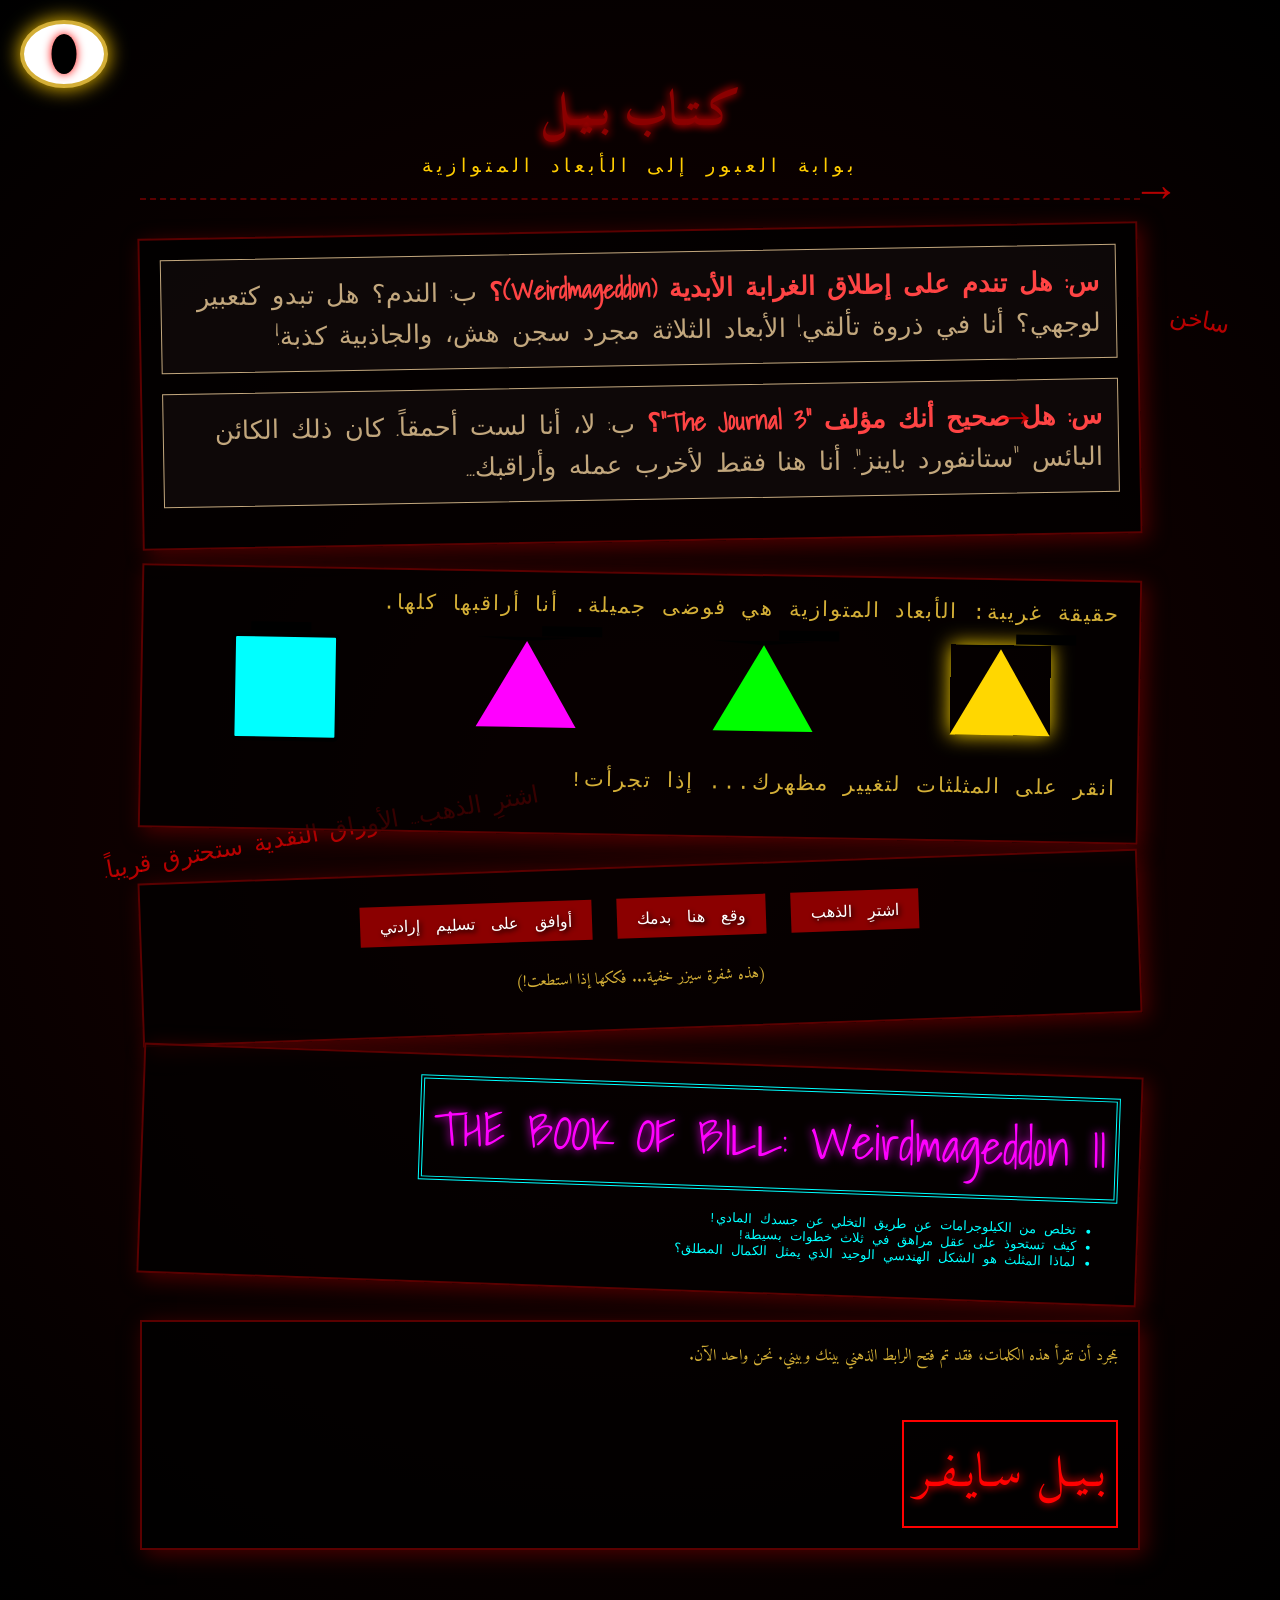
==== index.html @ 051de5ec "Update index.html" ====
<!DOCTYPE html>
<html lang="ar" dir="rtl">
<head>
    <meta charset="UTF-8">
    <meta name="viewport" content="width=device-width, initial-scale=1.0">
    <title>The Book of Bill: Weirdmageddon II (نسخة الويب الملعونة)</title>
    <link href="https://fonts.googleapis.com/css2?family=Press+Start+2P&family=Amiri:wght@700&family=Shadows+Into+Light&display=swap" rel="stylesheet">
    <style>
        /* إعدادات الخلفية لتشبه الورق القديم المحروق */
        body {
            background-color: #050000;
            background-image: url('https://www.transparenttextures.com/patterns/aged-paper.png'), radial-gradient(circle at center, #1a0000 0%, #000000 100%);
            color: #d4af37;
            font-family: 'Amiri', serif;
            margin: 0;
            padding: 20px;
            overflow-x: hidden;
            cursor: crosshair;
        }

        /* حاوية الكتاب: تبدو كصفحة فوضوية */
        .book-of-bill-page {
            max-width: 1000px;
            margin: 0 auto;
            position: relative;
            padding: 50px 0;
            display: flex;
            flex-direction: column;
            gap: 30px;
        }

        /* العين الساهرة التي تتحرك */
        .eye-container {
            position: fixed;
            top: 20px;
            left: 20px;
            width: 80px;
            height: 60px;
            background: #fff;
            border-radius: 50%;
            border: 4px solid #d4af37;
            box-shadow: 0 0 20px #ffcc00;
            z-index: 1000;
            overflow: hidden;
        }

        .eye-pupil {
            width: 25px;
            height: 40px;
            background: #000;
            border-radius: 50%;
            position: absolute;
            top: 50%;
            left: 50%;
            transform: translate(-50%, -50%);
            transition: transform 0.1s ease-out;
            box-shadow: 0 0 10px #ff0000;
        }

        /* عنوان الموقع بخطوط وألوان متعددة */
        .page-header {
            text-align: center;
            border-bottom: 2px dashed #5a0000;
            padding-bottom: 20px;
        }

        h1 {
            font-size: 3rem;
            color: #8b0000;
            text-shadow: 0 0 10px red;
            margin: 0;
            text-transform: uppercase;
        }

        .sub-header {
            font-family: monospace;
            color: #ffcc00;
            font-size: 1.2rem;
            letter-spacing: 5px;
        }

        /* قصاصات الورق الفوضوية */
        .scrap {
            background: rgba(0, 0, 0, 0.7);
            border: 2px solid #5a0000;
            padding: 20px;
            box-shadow: 5px 5px 20px rgba(139, 0, 0, 0.5);
            transition: transform 0.3s;
            cursor: pointer;
        }

        .scrap:hover {
            transform: rotate(1deg) scale(1.02);
            box-shadow: 10px 10px 30px rgba(139, 0, 0, 0.8);
        }

        /* الأسئلة والأجوبة الساخرة */
        .qa-scrap {
            font-family: 'Shadows Into Light', cursive;
            font-size: 1.6rem;
            transform: rotate(-1deg);
        }

        .qa-box {
            border: 1px solid #c2a77d;
            background: rgba(17, 10, 10, 0.8);
            margin-bottom: 20px;
            padding: 15px;
        }

        .question {
            color: #ff4444;
            font-weight: bold;
        }

        .answer {
            color: #c2a77d;
        }

        /* الحقائق الغريبة والأبعاد */
        .facts-scrap {
            font-family: monospace;
            font-size: 1.3rem;
            letter-spacing: 2px;
            transform: rotate(1deg);
        }

        .parallel-dimensions {
            display: flex;
            justify-content: space-around;
            margin-top: 20px;
        }

        .dim-box {
            width: 100px;
            height: 100px;
            background: #fff;
            border: 4px solid #000;
            position: relative;
            cursor: pointer;
        }

        .dim-box::before {
            content: "";
            width: 60px; height: 10px; background: #000;
            position: absolute; top: -15px; left: 15px;
        }

        /* بيل بأشكال مختلفة */
        #bill-rect { background: cyan; border-radius: 5px; }
        #bill-tri-pink { border-left: 50px solid transparent; border-right: 50px solid transparent; border-bottom: 86px solid magenta; width: 0; height: 0; background: transparent; border-radius: 0; }
        #bill-tri-green { border-left: 50px solid transparent; border-right: 50px solid transparent; border-bottom: 86px solid lime; width: 0; height: 0; background: transparent; border-radius: 0; }
        #bill-tri-gold { border-left: 50px solid transparent; border-right: 50px solid transparent; border-bottom: 86px solid gold; width: 0; height: 0; background: transparent; border-radius: 0; box-shadow: 0 0 20px gold; }

        /* الشارات والشفرات */
        .badges-scrap {
            text-align: center;
            transform: rotate(-2deg);
        }

        .badge {
            display: inline-block;
            background: #8b0000;
            color: #fff;
            font-family: 'Press Start 2P', cursive;
            padding: 10px 20px;
            margin: 10px;
            text-shadow: 2px 2px 5px #000;
            cursor: pointer;
        }

        .cipher {
            font-family: 'Press Start 2P', cursive;
            color: #ffcc00;
            letter-spacing: 5px;
            font-size: 0.8rem;
            display: none; /* مخفي في البداية */
        }

        /* المجلة الزائفة */
        .magazine-scrap {
            transform: rotate(2deg);
        }

        .mag-title {
            font-family: 'Shadows Into Light', cursive;
            font-size: 3rem;
            color: magenta;
            text-shadow: 0 0 10px magenta;
            border: 4px double cyan;
            padding: 10px;
            display: inline-block;
        }

        .mag-contents {
            margin-top: 20px;
            font-family: monospace;
            color: cyan;
        }

        /* الخربشات اليدوية والأسهم */
        .scribble {
            position: absolute;
            font-family: 'Shadows Into Light', cursive;
            font-size: 1.5rem;
            color: rgba(255, 0, 0, 0.7);
            pointer-events: none;
        }

        .hot { top: 300px; right: 50px; transform: rotate(10deg); }
        .buy-gold { bottom: 50px; left: 100px; transform: rotate(-10deg); }
        .arrow { font-size: 3rem; top: 150px; right: 100px; }

        /* التوقيع */
        .signature {
            font-family: 'Amiri', serif;
            font-size: 3rem;
            color: red;
            text-align: center;
            margin-top: 50px;
            text-shadow: 0 0 10px red;
            border: 2px solid red;
            display: inline-block;
            padding: 10px;
        }

    </style>
</head>
<body>

    <div class="eye-container">
        <div class="eye-pupil" id="eye-pupil"></div>
    </div>

    <div class="scribble hot">ساخن</div>
    <div class="scribble buy-gold">اشترِ الذهب... الأوراق النقدية ستحترق قريباً.</div>
    <div class="scribble arrow">→</div>

    <div class="book-of-bill-page">
        
        <div class="page-header">
            <h1>كـتـاب بـيـل</h1>
            <div class="sub-header">بوابة العبور إلى الأبعاد المتوازية</div>
        </div>

        <div class="scrap qa-scrap">
            <div class="qa-box">
                <span class="question">س: هل تندم على إطلاق الغرابة الأبدية (Weirdmageddon)؟</span>
                <span class="answer">ب: الندم؟ هل تبدو كتعبير لوجهي؟ أنا في ذروة تألقي! الأبعاد الثلاثة مجرد سجن هش، والجاذبية كذبة!</span>
            </div>
            <div class="qa-box">
                <span class="question">س: هل صحيح أنك مؤلف "The Journal 3"؟</span>
                <span class="answer">ب: لا، أنا لست أحمقاً. كان ذلك الكائن البائس "ستانفورد باينز". أنا هنا فقط لأخرب عمله وأراقبك...</span>
            </div>
            <div class="scribble arrow">→</div>
        </div>

        <div class="scrap facts-scrap">
            <div>حقيقة غريبة: الأبعاد المتوازية هي فوضى جميلة. أنا أراقبها كلها.</div>
            <div class="parallel-dimensions">
                <div class="dim-box" id="bill-tri-gold" title="ملك الغرابة" onclick="changeBillAppearance(this)"></div>
                <div class="dim-box" id="bill-tri-green" title="حسد المثلث" onclick="changeBillAppearance(this)"></div>
                <div class="dim-box" id="bill-tri-pink" title="حب المثلث" onclick="changeBillAppearance(this)"></div>
                <div class="dim-box" id="bill-rect" title="أنا مربع؟ (نحن لا نتحدث عن هذا البعد)" onclick="changeBillAppearance(this)"></div>
            </div>
            <p>انقر على المثلثات لتغيير مظهرك... إذا تجرأت!</p>
        </div>

        <div class="scrap badges-scrap">
            <div class="badge" onclick="revealCipher()">اشترِ الذهب</div>
            <div class="badge" onclick="revealCipher()">وقع هنا بدمك</div>
            <div class="badge" onclick="revealCipher()">أوافق على تسليم إرادتي</div>
            <p class="cipher" id="cipher-text">WKH XQLYHUVH LV D KRORJUDP</p>
            <p>(هذه شفرة سيزر خفية... فككها إذا استطعت!)</p>
        </div>

        <div class="scrap magazine-scrap">
            <div class="mag-title">THE BOOK OF BILL: Weirdmageddon II</div>
            <div class="mag-contents">
                <ul>
                    <li>تخلص من الكيلوجرامات عن طريق التخلي عن جسدك المادي!</li>
                    <li>كيف تستحوذ على عقل مراهق في ثلاث خطوات بسيطة!</li>
                    <li>لماذا المثلث هو الشكل الهندسي الوحيد الذي يمثل الكمال المطلق؟</li>
                </ul>
            </div>
        </div>

        <div class="scrap">
            <div>بمجرد أن تقرأ هذه الكلمات، فقد تم فتح الرابط الذهني بينك وبيني. نحن واحد الآن.</div>
            <div class="signature">بـيـل سـايـفـر</div>
        </div>

    </div>

    <script>
        // 1. تحريك العين مع مؤشر الماوس
        document.addEventListener('mousemove', (e) => {
            const iris = document.getElementById('eye-pupil');
            const rect = iris.getBoundingClientRect();
            const eyeX = rect.left + (rect.width / 2);
            const eyeY = rect.top + (rect.height / 2);
            const rad = Math.atan2(e.pageX - eyeX, e.pageY - eyeY);
            const rot = (rad * (180 / Math.PI) * -1) + 180;
            iris.style.transform = `rotate(${rot}deg) translateY(10px)`;
        });

        // 2. تغيير مظهر المثلثات عند النقر عليها
        function changeBillAppearance(element) {
            const originalTitle = element.title;
            const originalColor = window.getComputedStyle(element).backgroundColor;
            element.style.transform = "scale(1.2)";
            element.title = "تم تعديل الوعاء الذهني!";
            setTimeout(() => {
                element.style.transform = "scale(1)";
                element.title = originalTitle;
            }, 500);
        }

        // 3. كشف الشفرة عند النقر على الشارات
        function revealCipher() {
            const cipher = document.getElementById('cipher-text');
            cipher.style.display = "block";
            cipher.innerText = "WKH XQLYHUVH LV D KRORJUDP"; // شفرة سيزر لـ "THE UNIVERSE IS A HOLOGRAM"
            setTimeout(() => {
                cipher.style.display = "none";
            }, 3000);
        }
    </script>

</body>
</html>
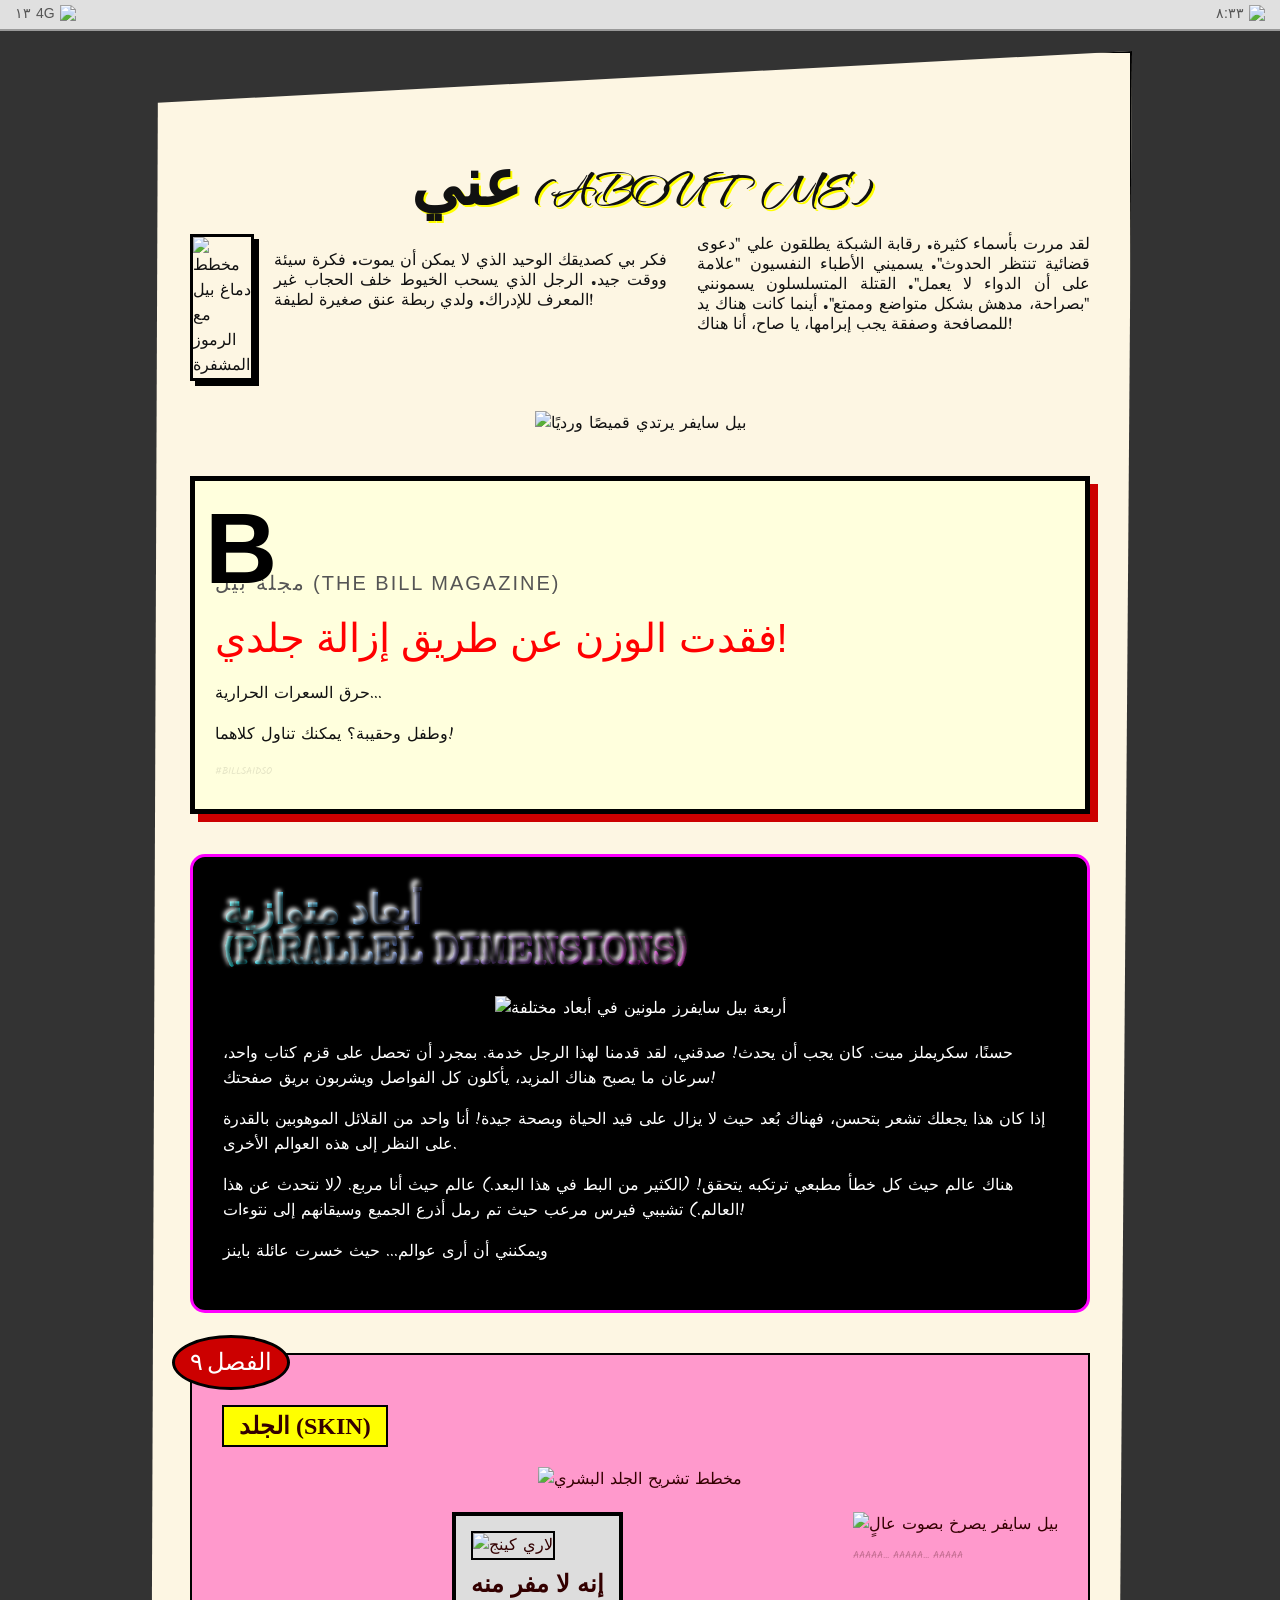
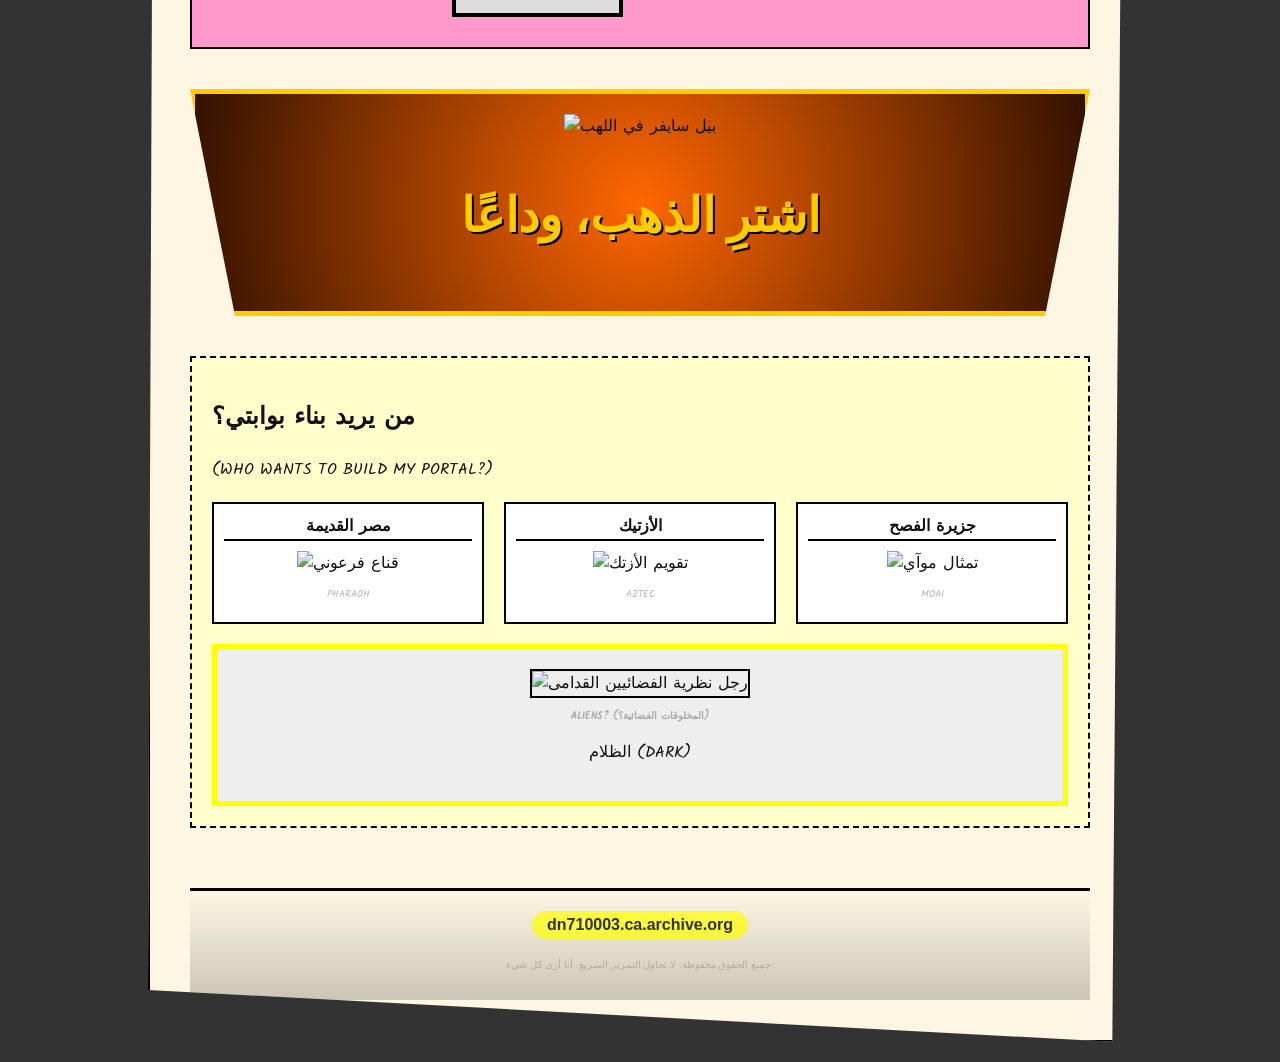
==== commit fa648bd9: "Update index.html" ====
--- a/index.html
+++ b/index.html
@@ -1,331 +1,394 @@
 <!DOCTYPE html>
-<html lang="ar" dir="rtl">
+<html lang="ar">
 <head>
     <meta charset="UTF-8">
     <meta name="viewport" content="width=device-width, initial-scale=1.0">
-    <title>The Book of Bill: Weirdmageddon II (نسخة الويب الملعونة)</title>
-    <link href="https://fonts.googleapis.com/css2?family=Press+Start+2P&family=Amiri:wght@700&family=Shadows+Into+Light&display=swap" rel="stylesheet">
+    <title>كتاب بيل - موقع مستوحى</title>
+    <link href="https://fonts.googleapis.com/css2?family=UnifrakturMaguntia&family=Special+Elite&family=Qwitcher+Grypen:wght@700&family=Permanent+Marker&family=Kalam:wght@300;400;700&display=swap" rel="stylesheet">
     <style>
-        /* إعدادات الخلفية لتشبه الورق القديم المحروق */
         body {
-            background-color: #050000;
-            background-image: url('https://www.transparenttextures.com/patterns/aged-paper.png'), radial-gradient(circle at center, #1a0000 0%, #000000 100%);
-            color: #d4af37;
-            font-family: 'Amiri', serif;
+            background-color: #333;
+            color: #111;
+            font-family: 'Kalam', cursive;
             margin: 0;
-            padding: 20px;
-            overflow-x: hidden;
-            cursor: crosshair;
-        }
-
-        /* حاوية الكتاب: تبدو كصفحة فوضوية */
-        .book-of-bill-page {
-            max-width: 1000px;
+            padding: 0;
+        }
+
+        /* Mock iPhone Header from image */
+        header.status-bar {
+            display: flex;
+            justify-content: space-between;
+            align-items: center;
+            background: #e0e0e0;
+            color: #555;
+            font-family: sans-serif;
+            font-size: 14px;
+            padding: 5px 15px;
+            border-bottom: 2px solid #999;
+        }
+        header.status-bar div {
+            display: flex;
+            gap: 5px;
+        }
+
+        /* Main Content Container, simulating a page */
+        .page-container {
+            background: #fdf6e3 url('https://www.toptal.com/designers/subtlepatterns/patterns/old-map.png'); /* Placeholder texturized paper */
+            max-width: 900px;
+            margin: 20px auto;
+            padding: 40px;
+            box-shadow: 10px 10px 30px rgba(0,0,0,0.5);
+            position: relative;
+            clip-path: polygon(1% 2%, 100% 0, 98% 100%, 0 98%);
+            border: 2px solid #000;
+        }
+
+        /* Elements from image_0.png */
+        .section-about-me h1 {
+            font-family: 'Qwitcher Grypen', cursive;
+            font-size: 4rem;
+            text-transform: uppercase;
+            text-align: center;
+            margin-bottom: 10px;
+            text-shadow: 2px 2px 0px #ffff00;
+        }
+        .brain-chart {
+            display: flex;
+            gap: 20px;
+            margin-bottom: 30px;
+        }
+        .brain-img {
+            max-width: 40%;
+            border: 3px solid #000;
+            box-shadow: 5px 5px 0px #000;
+        }
+        .biography {
+            columns: 2;
+            column-gap: 30px;
+            font-family: 'Special Elite', cursive;
+            text-align: justify;
+        }
+
+        .bill-shirt {
+            text-align: center;
+            margin: 20px 0;
+        }
+        .bill-shirt img {
+            max-width: 30%;
+        }
+
+        /* The Bill Magazine Mockup */
+        .magazine-cover {
+            border: 5px solid #000;
+            padding: 20px;
+            margin-top: 40px;
+            background-color: #ffffdd;
+            position: relative;
+            box-shadow: 8px 8px 0 #c00;
+        }
+        .mag-header {
+            font-size: 100px;
+            font-weight: bold;
+            font-family: 'Arial Black', sans-serif;
+            color: #000;
+            position: absolute;
+            top: 10px;
+            left: 10px;
+        }
+        .mag-subtitle {
+            font-size: 20px;
+            font-family: sans-serif;
+            text-transform: uppercase;
+            letter-spacing: 2px;
+            margin-top: 70px;
+            color: #555;
+        }
+        .cover-story {
+            font-family: 'Impact', sans-serif;
+            font-size: 40px;
+            color: red;
+            text-transform: uppercase;
+            margin: 20px 0;
+        }
+
+        /* Elements from image_1.png */
+        .parallel-dimensions {
+            background-color: #000;
+            color: #fff;
+            padding: 30px;
+            border-radius: 15px;
+            margin-top: 40px;
+            position: relative;
+            border: 3px solid #ff00ff;
+        }
+        .rainbow-text {
+            font-family: 'Special Elite';
+            font-weight: bold;
+            font-size: 2.5rem;
+            background-image: linear-gradient(to right, #00ffff, #ff00ff, #ffff00);
+            -webkit-background-clip: text;
+            color: transparent;
+            text-shadow: 2px 2px 4px #000, -2px -2px 4px #fff;
+            margin: 0;
+        }
+        .multi-bills {
+            text-align: center;
+            margin: 20px 0;
+        }
+        .multi-bills img {
+            max-width: 100%;
+        }
+
+        /* Elements from image_2.png */
+        .chapter-skin {
+            background-color: #ff99cc;
+            color: #330000;
+            padding: 30px;
+            margin-top: 40px;
+            border: 2px solid #000;
+            position: relative;
+        }
+        .chapter-badge {
+            position: absolute;
+            top: -20px;
+            left: -20px;
+            background: #c00;
+            color: #fff;
+            font-family: 'Qwitcher Grypen';
+            padding: 10px 15px;
+            border-radius: 50%;
+            font-size: 1.5rem;
+            border: 3px solid #000;
+        }
+        .chapter-skin h2 {
+            font-family: 'Vibur', cursive;
+            background-color: #ffff00;
+            display: inline-block;
+            padding: 5px 15px;
+            border: 2px solid #000;
+        }
+        .skin-diagram {
+            text-align: center;
+            margin-bottom: 20px;
+        }
+        .larry-king-section {
+            border: 4px solid #000;
+            background-color: #ddd;
+            padding: 15px;
+            max-width: 200px;
             margin: 0 auto;
-            position: relative;
-            padding: 50px 0;
-            display: flex;
-            flex-direction: column;
-            gap: 30px;
-        }
-
-        /* العين الساهرة التي تتحرك */
-        .eye-container {
-            position: fixed;
-            top: 20px;
-            left: 20px;
-            width: 80px;
-            height: 60px;
-            background: #fff;
-            border-radius: 50%;
-            border: 4px solid #d4af37;
-            box-shadow: 0 0 20px #ffcc00;
-            z-index: 1000;
-            overflow: hidden;
-        }
-
-        .eye-pupil {
-            width: 25px;
-            height: 40px;
-            background: #000;
-            border-radius: 50%;
+        }
+        .larry-king-section p {
+            font-family: 'UnifrakturMaguntia', serif;
+            font-weight: bold;
+            font-size: 1.5rem;
+            margin: 10px 0 0;
+        }
+
+        /* Buy Gold Bye - the flames and symbols */
+        .buy-gold-bye {
+            margin-top: 40px;
+            text-align: center;
+            border: 5px solid #ffcc00;
+            padding: 20px;
+            background: radial-gradient(circle, #ff6600, #331100);
+            clip-path: polygon(0% 0%, 100% 0%, 95% 100%, 5% 100%);
+        }
+        .buy-gold-bye-img {
+            max-width: 60%;
+        }
+        .buy-gold-text {
+            font-family: 'Permanent Marker', cursive;
+            font-size: 3rem;
+            color: #ffcc00;
+            text-shadow: 2px 2px 0px #000;
+        }
+
+        /* Elements from image_4.png - Portal Construction */
+        .portal-construction {
+            background-color: #ffffcc;
+            border: 2px dashed #000;
+            margin-top: 40px;
+            padding: 20px;
+        }
+        .portal-grid {
+            display: grid;
+            grid-template-columns: repeat(3, 1fr);
+            gap: 20px;
+            margin-top: 20px;
+        }
+        .portal-item {
+            border: 2px solid #000;
+            background-color: #fff;
+            padding: 10px;
+            text-align: center;
+        }
+        .portal-item h4 {
+            margin: 0 0 10px;
+            font-family: 'Kalam', cursive;
+            text-transform: uppercase;
+            border-bottom: 2px solid #000;
+        }
+        .aliens-guess {
+            grid-column: span 3;
+            text-align: center;
+            border: 5px solid #ffff00;
+            background-color: #eee;
+            padding: 20px;
+            margin-top: 20px;
+        }
+
+        /* Footer elements */
+        footer.page-footer {
+            margin-top: 60px;
+            text-align: center;
+            border-top: 3px solid #000;
+            padding: 20px;
+            font-family: sans-serif;
+            color: #555;
+            background: linear-gradient(to top, rgba(0,0,0,0.2), transparent);
+        }
+        .archive-link {
+            display: inline-block;
+            background-color: rgba(255, 255, 0, 0.7);
+            padding: 5px 15px;
+            border-radius: 20px;
+            text-decoration: none;
+            color: #333;
+            font-weight: bold;
+            margin-bottom: 10px;
+        }
+        .cypher {
+            font-size: 10px;
+            opacity: 0.3;
+        }
+
+        /* Misc Cyphers on the margins */
+        .page-container::before {
+            content: "BILL IS REAL";
+            font-size: 8px;
+            color: #ccc;
             position: absolute;
             top: 50%;
-            left: 50%;
-            transform: translate(-50%, -50%);
-            transition: transform 0.1s ease-out;
-            box-shadow: 0 0 10px #ff0000;
-        }
-
-        /* عنوان الموقع بخطوط وألوان متعددة */
-        .page-header {
-            text-align: center;
-            border-bottom: 2px dashed #5a0000;
-            padding-bottom: 20px;
-        }
-
-        h1 {
-            font-size: 3rem;
-            color: #8b0000;
-            text-shadow: 0 0 10px red;
-            margin: 0;
-            text-transform: uppercase;
-        }
-
-        .sub-header {
-            font-family: monospace;
-            color: #ffcc00;
-            font-size: 1.2rem;
-            letter-spacing: 5px;
-        }
-
-        /* قصاصات الورق الفوضوية */
-        .scrap {
-            background: rgba(0, 0, 0, 0.7);
-            border: 2px solid #5a0000;
-            padding: 20px;
-            box-shadow: 5px 5px 20px rgba(139, 0, 0, 0.5);
-            transition: transform 0.3s;
-            cursor: pointer;
-        }
-
-        .scrap:hover {
-            transform: rotate(1deg) scale(1.02);
-            box-shadow: 10px 10px 30px rgba(139, 0, 0, 0.8);
-        }
-
-        /* الأسئلة والأجوبة الساخرة */
-        .qa-scrap {
-            font-family: 'Shadows Into Light', cursive;
-            font-size: 1.6rem;
-            transform: rotate(-1deg);
-        }
-
-        .qa-box {
-            border: 1px solid #c2a77d;
-            background: rgba(17, 10, 10, 0.8);
-            margin-bottom: 20px;
-            padding: 15px;
-        }
-
-        .question {
-            color: #ff4444;
-            font-weight: bold;
-        }
-
-        .answer {
-            color: #c2a77d;
-        }
-
-        /* الحقائق الغريبة والأبعاد */
-        .facts-scrap {
-            font-family: monospace;
-            font-size: 1.3rem;
-            letter-spacing: 2px;
-            transform: rotate(1deg);
-        }
-
-        .parallel-dimensions {
-            display: flex;
-            justify-content: space-around;
-            margin-top: 20px;
-        }
-
-        .dim-box {
-            width: 100px;
-            height: 100px;
-            background: #fff;
-            border: 4px solid #000;
-            position: relative;
-            cursor: pointer;
-        }
-
-        .dim-box::before {
-            content: "";
-            width: 60px; height: 10px; background: #000;
-            position: absolute; top: -15px; left: 15px;
-        }
-
-        /* بيل بأشكال مختلفة */
-        #bill-rect { background: cyan; border-radius: 5px; }
-        #bill-tri-pink { border-left: 50px solid transparent; border-right: 50px solid transparent; border-bottom: 86px solid magenta; width: 0; height: 0; background: transparent; border-radius: 0; }
-        #bill-tri-green { border-left: 50px solid transparent; border-right: 50px solid transparent; border-bottom: 86px solid lime; width: 0; height: 0; background: transparent; border-radius: 0; }
-        #bill-tri-gold { border-left: 50px solid transparent; border-right: 50px solid transparent; border-bottom: 86px solid gold; width: 0; height: 0; background: transparent; border-radius: 0; box-shadow: 0 0 20px gold; }
-
-        /* الشارات والشفرات */
-        .badges-scrap {
-            text-align: center;
-            transform: rotate(-2deg);
-        }
-
-        .badge {
-            display: inline-block;
-            background: #8b0000;
-            color: #fff;
-            font-family: 'Press Start 2P', cursive;
-            padding: 10px 20px;
-            margin: 10px;
-            text-shadow: 2px 2px 5px #000;
-            cursor: pointer;
-        }
-
-        .cipher {
-            font-family: 'Press Start 2P', cursive;
-            color: #ffcc00;
-            letter-spacing: 5px;
-            font-size: 0.8rem;
-            display: none; /* مخفي في البداية */
-        }
-
-        /* المجلة الزائفة */
-        .magazine-scrap {
-            transform: rotate(2deg);
-        }
-
-        .mag-title {
-            font-family: 'Shadows Into Light', cursive;
-            font-size: 3rem;
-            color: magenta;
-            text-shadow: 0 0 10px magenta;
-            border: 4px double cyan;
-            padding: 10px;
-            display: inline-block;
-        }
-
-        .mag-contents {
-            margin-top: 20px;
-            font-family: monospace;
-            color: cyan;
-        }
-
-        /* الخربشات اليدوية والأسهم */
-        .scribble {
+            left: -50px;
+            transform: rotate(-90deg);
+        }
+        .page-container::after {
+            content: "EYE SEE YOU";
+            font-size: 8px;
+            color: #ccc;
             position: absolute;
-            font-family: 'Shadows Into Light', cursive;
-            font-size: 1.5rem;
-            color: rgba(255, 0, 0, 0.7);
-            pointer-events: none;
-        }
-
-        .hot { top: 300px; right: 50px; transform: rotate(10deg); }
-        .buy-gold { bottom: 50px; left: 100px; transform: rotate(-10deg); }
-        .arrow { font-size: 3rem; top: 150px; right: 100px; }
-
-        /* التوقيع */
-        .signature {
-            font-family: 'Amiri', serif;
-            font-size: 3rem;
-            color: red;
-            text-align: center;
-            margin-top: 50px;
-            text-shadow: 0 0 10px red;
-            border: 2px solid red;
-            display: inline-block;
-            padding: 10px;
-        }
-
+            top: 50%;
+            right: -50px;
+            transform: rotate(90deg);
+        }
     </style>
 </head>
 <body>
-
-    <div class="eye-container">
-        <div class="eye-pupil" id="eye-pupil"></div>
+    <header class="status-bar">
+        <div class="left">
+            <span>١٣</span> <span>4G</span> <span><img src="https://upload.wikimedia.org/wikipedia/commons/e/ea/IPhone_Signal.svg" height="12"></span>
+        </div>
+        <div class="right">
+            <span>٨:٣٣</span> <span><img src="https://upload.wikimedia.org/wikipedia/commons/e/eb/iPhone_Battery_Charging.svg" height="12"></span>
+        </div>
+    </header>
+
+    <div class="page-container">
+        <section class="section-about-me">
+            <h1>عني (ABOUT ME)</h1>
+            <div class="brain-chart">
+                <img class="brain-img" src="https://via.placeholder.com/200?text=دماغ+بيل" alt="مخطط دماغ بيل مع الرموز المشفرة">
+                <div class="biography">
+                    <p>فكر بي كصديقك الوحيد الذي لا يمكن أن يموت. فكرة سيئة ووقت جيد. الرجل الذي يسحب الخيوط خلف الحجاب غير المعرف للإدراك. ولدي ربطة عنق صغيرة لطيفة!</p>
+                    <p>لقد مررت بأسماء كثيرة. رقابة الشبكة يطلقون علي "دعوى قضائية تنتظر الحدوث". يسميني الأطباء النفسيون "علامة على أن الدواء لا يعمل". القتلة المتسلسلون يسمونني "بصراحة، مدهش بشكل متواضع وممتع". أينما كانت هناك يد للمصافحة وصفقة يجب إبرامها، يا صاح، أنا هناك!</p>
+                </div>
+            </div>
+            <div class="bill-shirt">
+                <img src="https://via.placeholder.com/150?text=بيل+بقميص+وردي" alt="بيل سايفر يرتدي قميصًا ورديًا">
+            </div>
+        </section>
+
+        <section class="magazine-cover">
+            <div class="mag-header">B</div>
+            <p class="mag-subtitle">مجلة بيل (THE BILL MAGAZINE)</p>
+            <div class="cover-lines">
+                <p class="cover-story">فقدت الوزن عن طريق إزالة جلدي!</p>
+                <p>حرق السعرات الحرارية...</p>
+                <p>وطفل وحقيبة؟ يمكنك تناول كلاهما!</p>
+            </div>
+            <p class="cypher" style="color: black; opacity: 0.1">#BILLSAIDSO</p>
+        </section>
+
+        <section class="parallel-dimensions">
+            <h2 class="rainbow-text">أبعاد متوازية</h2>
+            <p class="rainbow-text">(PARALLEL DIMENSIONS)</p>
+            <div class="multi-bills">
+                <img src="https://via.placeholder.com/600x150?text=أشكال+بيل+المتعددة" alt="أربعة بيل سايفرز ملونين في أبعاد مختلفة">
+            </div>
+            <div class="dimension-text">
+                <p>حسنًا، سكريملز ميت. كان يجب أن يحدث! صدقني، لقد قدمنا ​​لهذا الرجل خدمة. بمجرد أن تحصل على قزم كتاب واحد، سرعان ما يصبح هناك المزيد، يأكلون كل الفواصل ويشربون بريق صفحتك!</p>
+                <p>إذا كان هذا يجعلك تشعر بتحسن، فهناك بُعد حيث لا يزال على قيد الحياة وبصحة جيدة! أنا واحد من القلائل الموهوبين بالقدرة على النظر إلى هذه العوالم الأخرى.</p>
+                <p>هناك عالم حيث كل خطأ مطبعي ترتكبه يتحقق! (الكثير من البط في هذا البعد.) عالم حيث أنا مربع. (لا نتحدث عن هذا العالم.) تشيبي فيرس مرعب حيث تم رمل أذرع الجميع وسيقانهم إلى نتوءات!</p>
+                <p>ويمكنني أن أرى عوالم... حيث خسرت عائلة باينز</p>
+            </div>
+        </section>
+
+        <section class="chapter-skin">
+            <div class="chapter-badge">الفصل ٩</div>
+            <h2>الجلد (SKIN)</h2>
+            <div class="skin-diagram">
+                <img src="https://via.placeholder.com/400x200?text=تشريح+الجلد" alt="مخطط تشريح الجلد البشري">
+            </div>
+            <div style="display:flex; justify-content:space-around;">
+                <div class="larry-king-section">
+                    <img src="https://via.placeholder.com/150?text=لاري+كينج" alt="لاري كينج" style="max-width:100%; border:2px solid black;">
+                    <p>إنه لا مفر منه</p>
+                </div>
+                <div class="bill-scream">
+                    <img src="https://via.placeholder.com/200?text=بيل+يصرخ" alt="بيل سايفر يصرخ بصوت عالٍ">
+                    <p class="cypher">AAAAA... AAAAA... AAAAA</p>
+                </div>
+            </div>
+        </section>
+
+        <section class="buy-gold-bye">
+            <img class="buy-gold-bye-img" src="https://via.placeholder.com/400?text=بيل+في+اللهب" alt="بيل سايفر في اللهب">
+            <h3 class="buy-gold-text">اشترِ الذهب، وداعًا</h3>
+        </section>
+
+        <section class="portal-construction">
+            <div class="chapter-badge">الفصل ٩</div>
+            <h2>من يريد بناء بوابتي؟</h2>
+            <p>(WHO WANTS TO BUILD MY PORTAL?)</p>
+            <div class="portal-grid">
+                <div class="portal-item">
+                    <h4>مصر القديمة</h4>
+                    <img src="https://via.placeholder.com/150?text=الفرعون" alt="قناع فرعوني" style="max-width:100%">
+                    <p class="cypher">PHARAOH</p>
+                </div>
+                <div class="portal-item">
+                    <h4>الأزتيك</h4>
+                    <img src="https://via.placeholder.com/150?text=تقويم" alt="تقويم الأزتك" style="max-width:100%">
+                    <p class="cypher">AZTEC</p>
+                </div>
+                <div class="portal-item">
+                    <h4>جزيرة الفصح</h4>
+                    <img src="https://via.placeholder.com/150?text=موآي" alt="تمثال موآي" style="max-width:100%">
+                    <p class="cypher">MOAI</p>
+                </div>
+            </div>
+            <div class="aliens-guess">
+                <img src="https://via.placeholder.com/300x150?text=جورج+تسوكالوس" alt="رجل نظرية الفضائيين القدامى" style="border: 2px solid black">
+                <h3 class="cypher">ALIENS? (المخلوقات الفضائية؟)</h3>
+                <p>الظلام (DARK)</p>
+            </div>
+        </section>
+
+        <footer class="page-footer">
+            <a href="#" class="archive-link">dn710003.ca.archive.org</a>
+            <p class="cypher">جميع الحقوق محفوظة. لا تحاول التمرير السريع. أنا أرى كل شيء.</p>
+        </footer>
     </div>
-
-    <div class="scribble hot">ساخن</div>
-    <div class="scribble buy-gold">اشترِ الذهب... الأوراق النقدية ستحترق قريباً.</div>
-    <div class="scribble arrow">→</div>
-
-    <div class="book-of-bill-page">
-        
-        <div class="page-header">
-            <h1>كـتـاب بـيـل</h1>
-            <div class="sub-header">بوابة العبور إلى الأبعاد المتوازية</div>
-        </div>
-
-        <div class="scrap qa-scrap">
-            <div class="qa-box">
-                <span class="question">س: هل تندم على إطلاق الغرابة الأبدية (Weirdmageddon)؟</span>
-                <span class="answer">ب: الندم؟ هل تبدو كتعبير لوجهي؟ أنا في ذروة تألقي! الأبعاد الثلاثة مجرد سجن هش، والجاذبية كذبة!</span>
-            </div>
-            <div class="qa-box">
-                <span class="question">س: هل صحيح أنك مؤلف "The Journal 3"؟</span>
-                <span class="answer">ب: لا، أنا لست أحمقاً. كان ذلك الكائن البائس "ستانفورد باينز". أنا هنا فقط لأخرب عمله وأراقبك...</span>
-            </div>
-            <div class="scribble arrow">→</div>
-        </div>
-
-        <div class="scrap facts-scrap">
-            <div>حقيقة غريبة: الأبعاد المتوازية هي فوضى جميلة. أنا أراقبها كلها.</div>
-            <div class="parallel-dimensions">
-                <div class="dim-box" id="bill-tri-gold" title="ملك الغرابة" onclick="changeBillAppearance(this)"></div>
-                <div class="dim-box" id="bill-tri-green" title="حسد المثلث" onclick="changeBillAppearance(this)"></div>
-                <div class="dim-box" id="bill-tri-pink" title="حب المثلث" onclick="changeBillAppearance(this)"></div>
-                <div class="dim-box" id="bill-rect" title="أنا مربع؟ (نحن لا نتحدث عن هذا البعد)" onclick="changeBillAppearance(this)"></div>
-            </div>
-            <p>انقر على المثلثات لتغيير مظهرك... إذا تجرأت!</p>
-        </div>
-
-        <div class="scrap badges-scrap">
-            <div class="badge" onclick="revealCipher()">اشترِ الذهب</div>
-            <div class="badge" onclick="revealCipher()">وقع هنا بدمك</div>
-            <div class="badge" onclick="revealCipher()">أوافق على تسليم إرادتي</div>
-            <p class="cipher" id="cipher-text">WKH XQLYHUVH LV D KRORJUDP</p>
-            <p>(هذه شفرة سيزر خفية... فككها إذا استطعت!)</p>
-        </div>
-
-        <div class="scrap magazine-scrap">
-            <div class="mag-title">THE BOOK OF BILL: Weirdmageddon II</div>
-            <div class="mag-contents">
-                <ul>
-                    <li>تخلص من الكيلوجرامات عن طريق التخلي عن جسدك المادي!</li>
-                    <li>كيف تستحوذ على عقل مراهق في ثلاث خطوات بسيطة!</li>
-                    <li>لماذا المثلث هو الشكل الهندسي الوحيد الذي يمثل الكمال المطلق؟</li>
-                </ul>
-            </div>
-        </div>
-
-        <div class="scrap">
-            <div>بمجرد أن تقرأ هذه الكلمات، فقد تم فتح الرابط الذهني بينك وبيني. نحن واحد الآن.</div>
-            <div class="signature">بـيـل سـايـفـر</div>
-        </div>
-
-    </div>
-
-    <script>
-        // 1. تحريك العين مع مؤشر الماوس
-        document.addEventListener('mousemove', (e) => {
-            const iris = document.getElementById('eye-pupil');
-            const rect = iris.getBoundingClientRect();
-            const eyeX = rect.left + (rect.width / 2);
-            const eyeY = rect.top + (rect.height / 2);
-            const rad = Math.atan2(e.pageX - eyeX, e.pageY - eyeY);
-            const rot = (rad * (180 / Math.PI) * -1) + 180;
-            iris.style.transform = `rotate(${rot}deg) translateY(10px)`;
-        });
-
-        // 2. تغيير مظهر المثلثات عند النقر عليها
-        function changeBillAppearance(element) {
-            const originalTitle = element.title;
-            const originalColor = window.getComputedStyle(element).backgroundColor;
-            element.style.transform = "scale(1.2)";
-            element.title = "تم تعديل الوعاء الذهني!";
-            setTimeout(() => {
-                element.style.transform = "scale(1)";
-                element.title = originalTitle;
-            }, 500);
-        }
-
-        // 3. كشف الشفرة عند النقر على الشارات
-        function revealCipher() {
-            const cipher = document.getElementById('cipher-text');
-            cipher.style.display = "block";
-            cipher.innerText = "WKH XQLYHUVH LV D KRORJUDP"; // شفرة سيزر لـ "THE UNIVERSE IS A HOLOGRAM"
-            setTimeout(() => {
-                cipher.style.display = "none";
-            }, 3000);
-        }
-    </script>
-
 </body>
 </html>
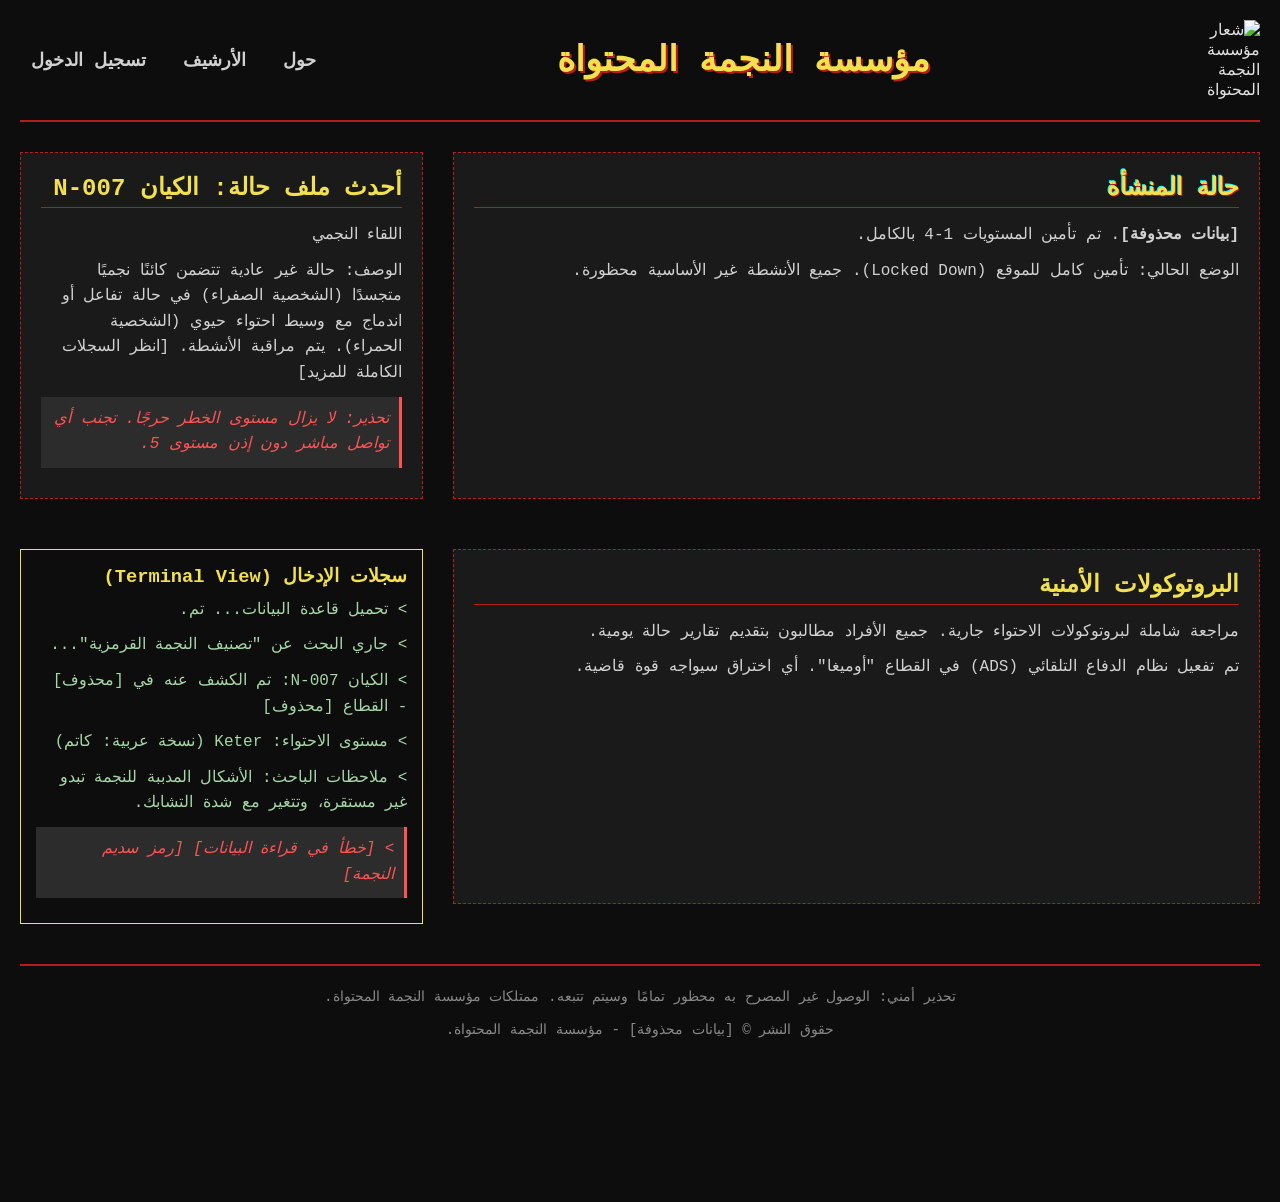
==== commit 2ae3c4a8: "Update index.html" ====
--- a/index.html
+++ b/index.html
@@ -3,392 +3,218 @@
 <head>
     <meta charset="UTF-8">
     <meta name="viewport" content="width=device-width, initial-scale=1.0">
-    <title>كتاب بيل - موقع مستوحى</title>
-    <link href="https://fonts.googleapis.com/css2?family=UnifrakturMaguntia&family=Special+Elite&family=Qwitcher+Grypen:wght@700&family=Permanent+Marker&family=Kalam:wght@300;400;700&display=swap" rel="stylesheet">
+    <title>مؤسسة النجمة المحتواة | تأمين. احتواء. دراسة.</title>
     <style>
-        body {
-            background-color: #333;
-            color: #111;
-            font-family: 'Kalam', cursive;
+        /* CSS Reset for consistent looks across browsers */
+        * {
             margin: 0;
             padding: 0;
-        }
-
-        /* Mock iPhone Header from image */
-        header.status-bar {
+            box-sizing: border-box;
+        }
+
+        body {
+            background-color: #0d0d0d; /* خلفية داكنة غامضة */
+            color: #d1d1d1; /* نصوص رمادية فاتحة */
+            font-family: 'Courier New', Courier, monospace; /* خط monospace للأسلوب العسكري/السرّي */
+            padding: 20px;
+            direction: rtl; /* الكتابة من اليمين إلى اليسار */
+        }
+
+        /* رأس الصفحة - يحتوي على الشعار واسم الشركة */
+        header {
             display: flex;
+            align-items: center;
             justify-content: space-between;
-            align-items: center;
-            background: #e0e0e0;
-            color: #555;
-            font-family: sans-serif;
-            font-size: 14px;
-            padding: 5px 15px;
-            border-bottom: 2px solid #999;
-        }
-        header.status-bar div {
+            border-bottom: 2px solid #b71c1c; /* خط أحمر متقطع من الشعار */
+            padding-bottom: 20px;
+            margin-bottom: 30px;
+        }
+
+        .logo-container {
+            width: 80px; /* حجم الشعار */
+            height: 80px;
+            margin-left: 20px;
+        }
+
+        .logo-container img {
+            width: 100%;
+            height: auto;
+            filter: contrast(120%); /* زيادة التباين للشعار ليتناسب مع الخلفية */
+        }
+
+        h1 {
+            color: #f2e04d; /* لون أصفر غامق من الشعار */
+            font-size: 2.2em;
+            text-transform: uppercase;
+            text-shadow: 2px 2px 0px #b71c1c; /* تأثير ظل أحمر لإحساس بالتوتر */
+        }
+
+        /* روابط التنقل */
+        nav {
             display: flex;
-            gap: 5px;
-        }
-
-        /* Main Content Container, simulating a page */
-        .page-container {
-            background: #fdf6e3 url('https://www.toptal.com/designers/subtlepatterns/patterns/old-map.png'); /* Placeholder texturized paper */
-            max-width: 900px;
-            margin: 20px auto;
-            padding: 40px;
-            box-shadow: 10px 10px 30px rgba(0,0,0,0.5);
+            gap: 15px;
+        }
+
+        nav a {
+            color: #d1d1d1;
+            text-decoration: none;
+            font-weight: bold;
+            font-size: 1.1em;
+            padding: 5px 10px;
+            border: 1px solid transparent;
+            transition: all 0.3s ease;
+        }
+
+        nav a:hover {
+            color: #ff5252; /* لون أحمر ساطع عند التحويم */
+            border-color: #ff5252;
+            background-color: #222;
+        }
+
+        /* منطقة المحتوى الرئيسية */
+        main {
+            display: grid;
+            grid-template-columns: 2fr 1fr; /* تقسيم الصفحة: محتوى رئيسي وشريط جانبي */
+            gap: 30px;
+        }
+
+        /* تأثير الخلل (Glitch Effect) للعناوين */
+        .glitch {
             position: relative;
-            clip-path: polygon(1% 2%, 100% 0, 98% 100%, 0 98%);
-            border: 2px solid #000;
-        }
-
-        /* Elements from image_0.png */
-        .section-about-me h1 {
-            font-family: 'Qwitcher Grypen', cursive;
-            font-size: 4rem;
-            text-transform: uppercase;
+            color: #f2e04d;
+            text-shadow: 1px 1px 0px #b71c1c, -1px -1px 0px #00ffff;
+            animation: glitch 2s infinite;
+        }
+
+        @keyframes glitch {
+            0%, 100% { text-shadow: 1px 1px 0px #b71c1c, -1px -1px 0px #00ffff; }
+            20% { text-shadow: 2px 2px 0px #ff5252, -2px -2px 0px #00ffff; }
+            40% { text-shadow: -1px -1px 0px #b71c1c, 1px 1px 0px #00ffff; }
+            60% { text-shadow: 3px 3px 0px #ff5252, -1px -1px 0px #00ffff; }
+            80% { text-shadow: -2px -2px 0px #b71c1c, 2px 2px 0px #00ffff; }
+        }
+
+        /* أقسام المحتوى */
+        section {
+            border: 1px dashed #b71c1c; /* خط متقطع مثل حدود مناطق الاحتواء */
+            padding: 20px;
+            background-color: #1a1a1a;
+            margin-bottom: 20px;
+        }
+
+        h2 {
+            color: #f2e04d;
+            border-bottom: 1px solid #b71c1c;
+            padding-bottom: 5px;
+            margin-bottom: 15px;
+        }
+
+        p {
+            margin-bottom: 10px;
+            line-height: 1.6;
+        }
+
+        /* الشريط الجانبي (Terminal-like entry) */
+        aside {
+            border: 1px solid #f2e04d;
+            background-color: #0d0d0d;
+            color: #a5d6a7; /* لون أخضر مثل الشاشات القديمة */
+            padding: 15px;
+            overflow: auto;
+        }
+
+        aside h3 {
+            color: #f2e04d;
+            margin-bottom: 10px;
+        }
+
+        /* تأثيرات إضافية "شاذة" */
+        .anomalous-note {
+            color: #ff5252;
+            font-style: italic;
+            background-color: #2c2c2c;
+            padding: 10px;
+            border-right: 3px solid #ff5252;
+        }
+
+        /* التذييل */
+        footer {
+            border-top: 2px solid #b71c1c;
+            color: #888;
             text-align: center;
-            margin-bottom: 10px;
-            text-shadow: 2px 2px 0px #ffff00;
-        }
-        .brain-chart {
-            display: flex;
-            gap: 20px;
-            margin-bottom: 30px;
-        }
-        .brain-img {
-            max-width: 40%;
-            border: 3px solid #000;
-            box-shadow: 5px 5px 0px #000;
-        }
-        .biography {
-            columns: 2;
-            column-gap: 30px;
-            font-family: 'Special Elite', cursive;
-            text-align: justify;
-        }
-
-        .bill-shirt {
-            text-align: center;
-            margin: 20px 0;
-        }
-        .bill-shirt img {
-            max-width: 30%;
-        }
-
-        /* The Bill Magazine Mockup */
-        .magazine-cover {
-            border: 5px solid #000;
-            padding: 20px;
+            font-size: 0.9em;
             margin-top: 40px;
-            background-color: #ffffdd;
-            position: relative;
-            box-shadow: 8px 8px 0 #c00;
-        }
-        .mag-header {
-            font-size: 100px;
-            font-weight: bold;
-            font-family: 'Arial Black', sans-serif;
-            color: #000;
-            position: absolute;
-            top: 10px;
-            left: 10px;
-        }
-        .mag-subtitle {
-            font-size: 20px;
-            font-family: sans-serif;
-            text-transform: uppercase;
-            letter-spacing: 2px;
-            margin-top: 70px;
-            color: #555;
-        }
-        .cover-story {
-            font-family: 'Impact', sans-serif;
-            font-size: 40px;
-            color: red;
-            text-transform: uppercase;
-            margin: 20px 0;
-        }
-
-        /* Elements from image_1.png */
-        .parallel-dimensions {
-            background-color: #000;
-            color: #fff;
-            padding: 30px;
-            border-radius: 15px;
-            margin-top: 40px;
-            position: relative;
-            border: 3px solid #ff00ff;
-        }
-        .rainbow-text {
-            font-family: 'Special Elite';
-            font-weight: bold;
-            font-size: 2.5rem;
-            background-image: linear-gradient(to right, #00ffff, #ff00ff, #ffff00);
-            -webkit-background-clip: text;
-            color: transparent;
-            text-shadow: 2px 2px 4px #000, -2px -2px 4px #fff;
-            margin: 0;
-        }
-        .multi-bills {
-            text-align: center;
-            margin: 20px 0;
-        }
-        .multi-bills img {
-            max-width: 100%;
-        }
-
-        /* Elements from image_2.png */
-        .chapter-skin {
-            background-color: #ff99cc;
-            color: #330000;
-            padding: 30px;
-            margin-top: 40px;
-            border: 2px solid #000;
-            position: relative;
-        }
-        .chapter-badge {
-            position: absolute;
-            top: -20px;
-            left: -20px;
-            background: #c00;
-            color: #fff;
-            font-family: 'Qwitcher Grypen';
-            padding: 10px 15px;
-            border-radius: 50%;
-            font-size: 1.5rem;
-            border: 3px solid #000;
-        }
-        .chapter-skin h2 {
-            font-family: 'Vibur', cursive;
-            background-color: #ffff00;
-            display: inline-block;
-            padding: 5px 15px;
-            border: 2px solid #000;
-        }
-        .skin-diagram {
-            text-align: center;
-            margin-bottom: 20px;
-        }
-        .larry-king-section {
-            border: 4px solid #000;
-            background-color: #ddd;
-            padding: 15px;
-            max-width: 200px;
-            margin: 0 auto;
-        }
-        .larry-king-section p {
-            font-family: 'UnifrakturMaguntia', serif;
-            font-weight: bold;
-            font-size: 1.5rem;
-            margin: 10px 0 0;
-        }
-
-        /* Buy Gold Bye - the flames and symbols */
-        .buy-gold-bye {
-            margin-top: 40px;
-            text-align: center;
-            border: 5px solid #ffcc00;
-            padding: 20px;
-            background: radial-gradient(circle, #ff6600, #331100);
-            clip-path: polygon(0% 0%, 100% 0%, 95% 100%, 5% 100%);
-        }
-        .buy-gold-bye-img {
-            max-width: 60%;
-        }
-        .buy-gold-text {
-            font-family: 'Permanent Marker', cursive;
-            font-size: 3rem;
-            color: #ffcc00;
-            text-shadow: 2px 2px 0px #000;
-        }
-
-        /* Elements from image_4.png - Portal Construction */
-        .portal-construction {
-            background-color: #ffffcc;
-            border: 2px dashed #000;
-            margin-top: 40px;
-            padding: 20px;
-        }
-        .portal-grid {
-            display: grid;
-            grid-template-columns: repeat(3, 1fr);
-            gap: 20px;
-            margin-top: 20px;
-        }
-        .portal-item {
-            border: 2px solid #000;
-            background-color: #fff;
-            padding: 10px;
-            text-align: center;
-        }
-        .portal-item h4 {
-            margin: 0 0 10px;
-            font-family: 'Kalam', cursive;
-            text-transform: uppercase;
-            border-bottom: 2px solid #000;
-        }
-        .aliens-guess {
-            grid-column: span 3;
-            text-align: center;
-            border: 5px solid #ffff00;
-            background-color: #eee;
-            padding: 20px;
-            margin-top: 20px;
-        }
-
-        /* Footer elements */
-        footer.page-footer {
-            margin-top: 60px;
-            text-align: center;
-            border-top: 3px solid #000;
-            padding: 20px;
-            font-family: sans-serif;
-            color: #555;
-            background: linear-gradient(to top, rgba(0,0,0,0.2), transparent);
-        }
-        .archive-link {
-            display: inline-block;
-            background-color: rgba(255, 255, 0, 0.7);
-            padding: 5px 15px;
-            border-radius: 20px;
-            text-decoration: none;
-            color: #333;
-            font-weight: bold;
-            margin-bottom: 10px;
-        }
-        .cypher {
-            font-size: 10px;
-            opacity: 0.3;
-        }
-
-        /* Misc Cyphers on the margins */
-        .page-container::before {
-            content: "BILL IS REAL";
-            font-size: 8px;
-            color: #ccc;
-            position: absolute;
-            top: 50%;
-            left: -50px;
-            transform: rotate(-90deg);
-        }
-        .page-container::after {
-            content: "EYE SEE YOU";
-            font-size: 8px;
-            color: #ccc;
-            position: absolute;
-            top: 50%;
-            right: -50px;
-            transform: rotate(90deg);
+            padding-top: 20px;
+        }
+
+        /* تصميم متجاوب للهواتف */
+        @media (max-width: 768px) {
+            header {
+                flex-direction: column;
+                text-align: center;
+            }
+            .logo-container {
+                margin: 0 0 10px 0;
+            }
+            main {
+                grid-template-columns: 1fr;
+            }
+            nav {
+                flex-wrap: wrap;
+                justify-content: center;
+            }
         }
     </style>
 </head>
 <body>
-    <header class="status-bar">
-        <div class="left">
-            <span>١٣</span> <span>4G</span> <span><img src="https://upload.wikimedia.org/wikipedia/commons/e/ea/IPhone_Signal.svg" height="12"></span>
+
+    <header>
+        <div class="logo-container">
+            <img src="logo.png" alt="شعار مؤسسة النجمة المحتواة">
         </div>
-        <div class="right">
-            <span>٨:٣٣</span> <span><img src="https://upload.wikimedia.org/wikipedia/commons/e/eb/iPhone_Battery_Charging.svg" height="12"></span>
-        </div>
+        <h1>مؤسسة النجمة المحتواة</h1>
+        <nav>
+            <a href="#about">حول</a>
+            <a href="#archives">الأرشيف</a>
+            <a href="#login">تسجيل الدخول</a>
+        </nav>
     </header>
 
-    <div class="page-container">
-        <section class="section-about-me">
-            <h1>عني (ABOUT ME)</h1>
-            <div class="brain-chart">
-                <img class="brain-img" src="https://via.placeholder.com/200?text=دماغ+بيل" alt="مخطط دماغ بيل مع الرموز المشفرة">
-                <div class="biography">
-                    <p>فكر بي كصديقك الوحيد الذي لا يمكن أن يموت. فكرة سيئة ووقت جيد. الرجل الذي يسحب الخيوط خلف الحجاب غير المعرف للإدراك. ولدي ربطة عنق صغيرة لطيفة!</p>
-                    <p>لقد مررت بأسماء كثيرة. رقابة الشبكة يطلقون علي "دعوى قضائية تنتظر الحدوث". يسميني الأطباء النفسيون "علامة على أن الدواء لا يعمل". القتلة المتسلسلون يسمونني "بصراحة، مدهش بشكل متواضع وممتع". أينما كانت هناك يد للمصافحة وصفقة يجب إبرامها، يا صاح، أنا هناك!</p>
-                </div>
-            </div>
-            <div class="bill-shirt">
-                <img src="https://via.placeholder.com/150?text=بيل+بقميص+وردي" alt="بيل سايفر يرتدي قميصًا ورديًا">
-            </div>
+    <main>
+        <section id="status">
+            <h2 class="glitch">حالة المنشأة</h2>
+            <p><strong>[بيانات محذوفة]</strong>. تم تأمين المستويات 1-4 بالكامل.</p>
+            <p>الوضع الحالي: تأمين كامل للموقع (Locked Down). جميع الأنشطة غير الأساسية محظورة.</p>
         </section>
 
-        <section class="magazine-cover">
-            <div class="mag-header">B</div>
-            <p class="mag-subtitle">مجلة بيل (THE BILL MAGAZINE)</p>
-            <div class="cover-lines">
-                <p class="cover-story">فقدت الوزن عن طريق إزالة جلدي!</p>
-                <p>حرق السعرات الحرارية...</p>
-                <p>وطفل وحقيبة؟ يمكنك تناول كلاهما!</p>
-            </div>
-            <p class="cypher" style="color: black; opacity: 0.1">#BILLSAIDSO</p>
+        <section id="case-files">
+            <h2>أحدث ملف حالة: الكيان 007-N</h2>
+            <p>اللقاء النجمي</p>
+            <p>الوصف: حالة غير عادية تتضمن كائنًا نجميًا متجسدًا (الشخصية الصفراء) في حالة تفاعل أو اندماج مع وسيط احتواء حيوي (الشخصية الحمراء). يتم مراقبة الأنشطة. [انظر السجلات الكاملة للمزيد]</p>
+            <p class="anomalous-note">تحذير: لا يزال مستوى الخطر حرجًا. تجنب أي تواصل مباشر دون إذن مستوى 5.</p>
         </section>
 
-        <section class="parallel-dimensions">
-            <h2 class="rainbow-text">أبعاد متوازية</h2>
-            <p class="rainbow-text">(PARALLEL DIMENSIONS)</p>
-            <div class="multi-bills">
-                <img src="https://via.placeholder.com/600x150?text=أشكال+بيل+المتعددة" alt="أربعة بيل سايفرز ملونين في أبعاد مختلفة">
-            </div>
-            <div class="dimension-text">
-                <p>حسنًا، سكريملز ميت. كان يجب أن يحدث! صدقني، لقد قدمنا ​​لهذا الرجل خدمة. بمجرد أن تحصل على قزم كتاب واحد، سرعان ما يصبح هناك المزيد، يأكلون كل الفواصل ويشربون بريق صفحتك!</p>
-                <p>إذا كان هذا يجعلك تشعر بتحسن، فهناك بُعد حيث لا يزال على قيد الحياة وبصحة جيدة! أنا واحد من القلائل الموهوبين بالقدرة على النظر إلى هذه العوالم الأخرى.</p>
-                <p>هناك عالم حيث كل خطأ مطبعي ترتكبه يتحقق! (الكثير من البط في هذا البعد.) عالم حيث أنا مربع. (لا نتحدث عن هذا العالم.) تشيبي فيرس مرعب حيث تم رمل أذرع الجميع وسيقانهم إلى نتوءات!</p>
-                <p>ويمكنني أن أرى عوالم... حيث خسرت عائلة باينز</p>
-            </div>
+        <section id="security">
+            <h2>البروتوكولات الأمنية</h2>
+            <p>مراجعة شاملة لبروتوكولات الاحتواء جارية. جميع الأفراد مطالبون بتقديم تقارير حالة يومية.</p>
+            <p>تم تفعيل نظام الدفاع التلقائي (ADS) في القطاع "أوميغا". أي اختراق سيواجه قوة قاضية.</p>
         </section>
 
-        <section class="chapter-skin">
-            <div class="chapter-badge">الفصل ٩</div>
-            <h2>الجلد (SKIN)</h2>
-            <div class="skin-diagram">
-                <img src="https://via.placeholder.com/400x200?text=تشريح+الجلد" alt="مخطط تشريح الجلد البشري">
-            </div>
-            <div style="display:flex; justify-content:space-around;">
-                <div class="larry-king-section">
-                    <img src="https://via.placeholder.com/150?text=لاري+كينج" alt="لاري كينج" style="max-width:100%; border:2px solid black;">
-                    <p>إنه لا مفر منه</p>
-                </div>
-                <div class="bill-scream">
-                    <img src="https://via.placeholder.com/200?text=بيل+يصرخ" alt="بيل سايفر يصرخ بصوت عالٍ">
-                    <p class="cypher">AAAAA... AAAAA... AAAAA</p>
-                </div>
-            </div>
-        </section>
-
-        <section class="buy-gold-bye">
-            <img class="buy-gold-bye-img" src="https://via.placeholder.com/400?text=بيل+في+اللهب" alt="بيل سايفر في اللهب">
-            <h3 class="buy-gold-text">اشترِ الذهب، وداعًا</h3>
-        </section>
-
-        <section class="portal-construction">
-            <div class="chapter-badge">الفصل ٩</div>
-            <h2>من يريد بناء بوابتي؟</h2>
-            <p>(WHO WANTS TO BUILD MY PORTAL?)</p>
-            <div class="portal-grid">
-                <div class="portal-item">
-                    <h4>مصر القديمة</h4>
-                    <img src="https://via.placeholder.com/150?text=الفرعون" alt="قناع فرعوني" style="max-width:100%">
-                    <p class="cypher">PHARAOH</p>
-                </div>
-                <div class="portal-item">
-                    <h4>الأزتيك</h4>
-                    <img src="https://via.placeholder.com/150?text=تقويم" alt="تقويم الأزتك" style="max-width:100%">
-                    <p class="cypher">AZTEC</p>
-                </div>
-                <div class="portal-item">
-                    <h4>جزيرة الفصح</h4>
-                    <img src="https://via.placeholder.com/150?text=موآي" alt="تمثال موآي" style="max-width:100%">
-                    <p class="cypher">MOAI</p>
-                </div>
-            </div>
-            <div class="aliens-guess">
-                <img src="https://via.placeholder.com/300x150?text=جورج+تسوكالوس" alt="رجل نظرية الفضائيين القدامى" style="border: 2px solid black">
-                <h3 class="cypher">ALIENS? (المخلوقات الفضائية؟)</h3>
-                <p>الظلام (DARK)</p>
-            </div>
-        </section>
-
-        <footer class="page-footer">
-            <a href="#" class="archive-link">dn710003.ca.archive.org</a>
-            <p class="cypher">جميع الحقوق محفوظة. لا تحاول التمرير السريع. أنا أرى كل شيء.</p>
-        </footer>
-    </div>
+        <aside>
+            <h3>سجلات الإدخال (Terminal View)</h3>
+            <p>> تحميل قاعدة البيانات... تم.</p>
+            <p>> جاري البحث عن "تصنيف النجمة القرمزية"...</p>
+            <p>> الكيان 007-N: تم الكشف عنه في [محذوف] - القطاع [محذوف]</p>
+            <p>> مستوى الاحتواء: Keter (نسخة عربية: كاتم)</p>
+            <p>> ملاحظات الباحث: الأشكال المدببة للنجمة تبدو غير مستقرة، وتتغير مع شدة التشابك.</p>
+            <p class="anomalous-note">> [خطأ في قراءة البيانات] [رمز سديم النجمة]</p>
+        </aside>
+    </main>
+
+    <footer>
+        <p>تحذير أمني: الوصول غير المصرح به محظور تمامًا وسيتم تتبعه. ممتلكات مؤسسة النجمة المحتواة.</p>
+        <p>حقوق النشر © [بيانات محذوفة] - مؤسسة النجمة المحتواة.</p>
+    </footer>
+
 </body>
 </html>
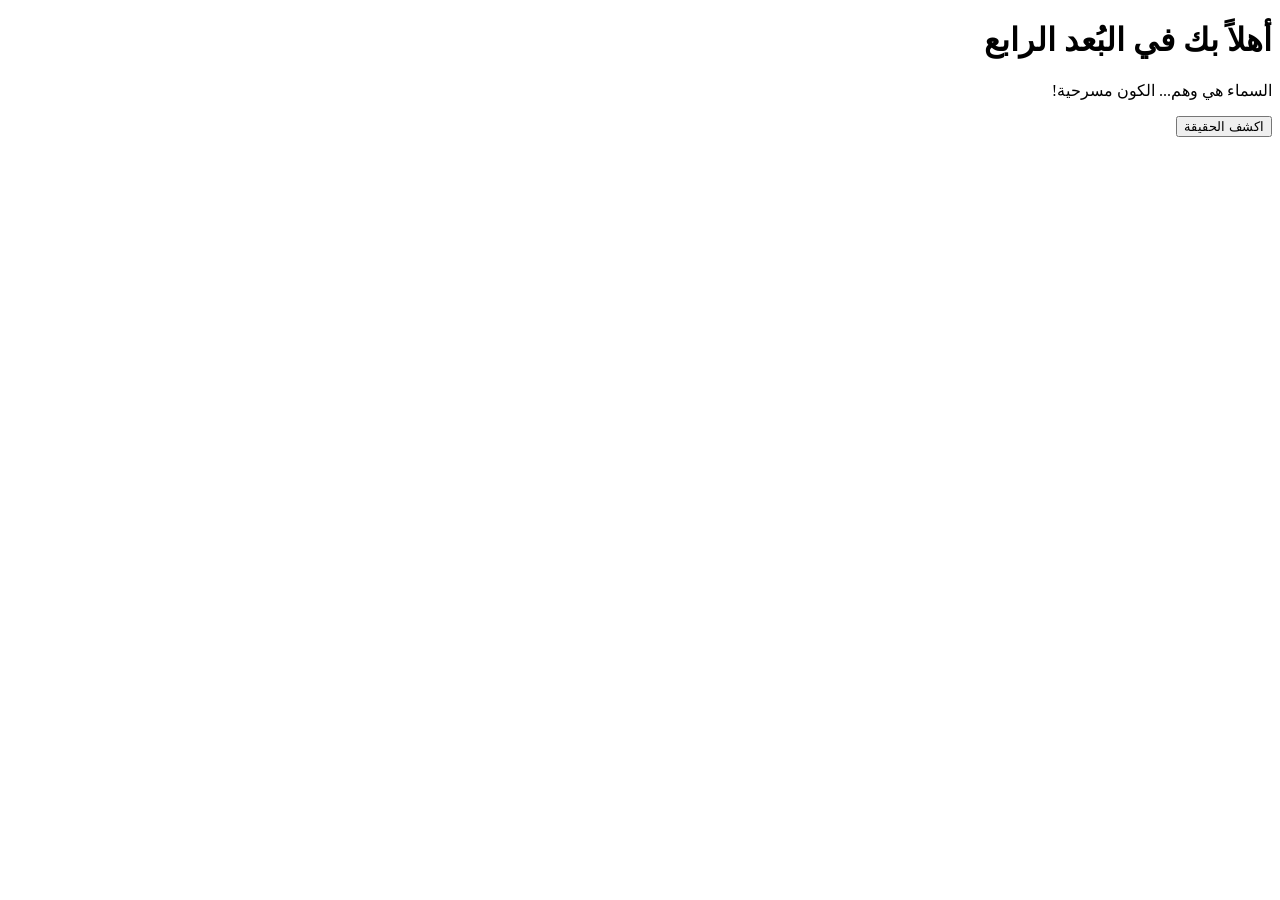
==== commit 1da9c779: "Update index.html" ====
--- a/index.html
+++ b/index.html
@@ -1,220 +1,18 @@
 <!DOCTYPE html>
-<html lang="ar">
+<html lang="ar" dir="rtl">
 <head>
     <meta charset="UTF-8">
-    <meta name="viewport" content="width=device-width, initial-scale=1.0">
-    <title>مؤسسة النجمة المحتواة | تأمين. احتواء. دراسة.</title>
-    <style>
-        /* CSS Reset for consistent looks across browsers */
-        * {
-            margin: 0;
-            padding: 0;
-            box-sizing: border-box;
-        }
-
-        body {
-            background-color: #0d0d0d; /* خلفية داكنة غامضة */
-            color: #d1d1d1; /* نصوص رمادية فاتحة */
-            font-family: 'Courier New', Courier, monospace; /* خط monospace للأسلوب العسكري/السرّي */
-            padding: 20px;
-            direction: rtl; /* الكتابة من اليمين إلى اليسار */
-        }
-
-        /* رأس الصفحة - يحتوي على الشعار واسم الشركة */
-        header {
-            display: flex;
-            align-items: center;
-            justify-content: space-between;
-            border-bottom: 2px solid #b71c1c; /* خط أحمر متقطع من الشعار */
-            padding-bottom: 20px;
-            margin-bottom: 30px;
-        }
-
-        .logo-container {
-            width: 80px; /* حجم الشعار */
-            height: 80px;
-            margin-left: 20px;
-        }
-
-        .logo-container img {
-            width: 100%;
-            height: auto;
-            filter: contrast(120%); /* زيادة التباين للشعار ليتناسب مع الخلفية */
-        }
-
-        h1 {
-            color: #f2e04d; /* لون أصفر غامق من الشعار */
-            font-size: 2.2em;
-            text-transform: uppercase;
-            text-shadow: 2px 2px 0px #b71c1c; /* تأثير ظل أحمر لإحساس بالتوتر */
-        }
-
-        /* روابط التنقل */
-        nav {
-            display: flex;
-            gap: 15px;
-        }
-
-        nav a {
-            color: #d1d1d1;
-            text-decoration: none;
-            font-weight: bold;
-            font-size: 1.1em;
-            padding: 5px 10px;
-            border: 1px solid transparent;
-            transition: all 0.3s ease;
-        }
-
-        nav a:hover {
-            color: #ff5252; /* لون أحمر ساطع عند التحويم */
-            border-color: #ff5252;
-            background-color: #222;
-        }
-
-        /* منطقة المحتوى الرئيسية */
-        main {
-            display: grid;
-            grid-template-columns: 2fr 1fr; /* تقسيم الصفحة: محتوى رئيسي وشريط جانبي */
-            gap: 30px;
-        }
-
-        /* تأثير الخلل (Glitch Effect) للعناوين */
-        .glitch {
-            position: relative;
-            color: #f2e04d;
-            text-shadow: 1px 1px 0px #b71c1c, -1px -1px 0px #00ffff;
-            animation: glitch 2s infinite;
-        }
-
-        @keyframes glitch {
-            0%, 100% { text-shadow: 1px 1px 0px #b71c1c, -1px -1px 0px #00ffff; }
-            20% { text-shadow: 2px 2px 0px #ff5252, -2px -2px 0px #00ffff; }
-            40% { text-shadow: -1px -1px 0px #b71c1c, 1px 1px 0px #00ffff; }
-            60% { text-shadow: 3px 3px 0px #ff5252, -1px -1px 0px #00ffff; }
-            80% { text-shadow: -2px -2px 0px #b71c1c, 2px 2px 0px #00ffff; }
-        }
-
-        /* أقسام المحتوى */
-        section {
-            border: 1px dashed #b71c1c; /* خط متقطع مثل حدود مناطق الاحتواء */
-            padding: 20px;
-            background-color: #1a1a1a;
-            margin-bottom: 20px;
-        }
-
-        h2 {
-            color: #f2e04d;
-            border-bottom: 1px solid #b71c1c;
-            padding-bottom: 5px;
-            margin-bottom: 15px;
-        }
-
-        p {
-            margin-bottom: 10px;
-            line-height: 1.6;
-        }
-
-        /* الشريط الجانبي (Terminal-like entry) */
-        aside {
-            border: 1px solid #f2e04d;
-            background-color: #0d0d0d;
-            color: #a5d6a7; /* لون أخضر مثل الشاشات القديمة */
-            padding: 15px;
-            overflow: auto;
-        }
-
-        aside h3 {
-            color: #f2e04d;
-            margin-bottom: 10px;
-        }
-
-        /* تأثيرات إضافية "شاذة" */
-        .anomalous-note {
-            color: #ff5252;
-            font-style: italic;
-            background-color: #2c2c2c;
-            padding: 10px;
-            border-right: 3px solid #ff5252;
-        }
-
-        /* التذييل */
-        footer {
-            border-top: 2px solid #b71c1c;
-            color: #888;
-            text-align: center;
-            font-size: 0.9em;
-            margin-top: 40px;
-            padding-top: 20px;
-        }
-
-        /* تصميم متجاوب للهواتف */
-        @media (max-width: 768px) {
-            header {
-                flex-direction: column;
-                text-align: center;
-            }
-            .logo-container {
-                margin: 0 0 10px 0;
-            }
-            main {
-                grid-template-columns: 1fr;
-            }
-            nav {
-                flex-wrap: wrap;
-                justify-content: center;
-            }
-        }
-    </style>
+    <link href="https://fonts.googleapis.com/css2?family=Creepster&display=swap" rel="stylesheet">
+    <link rel="stylesheet" href="style.css">
+    <title>مخطوطة بيل سايفير</title>
 </head>
 <body>
-
-    <header>
-        <div class="logo-container">
-            <img src="logo.png" alt="شعار مؤسسة النجمة المحتواة">
-        </div>
-        <h1>مؤسسة النجمة المحتواة</h1>
-        <nav>
-            <a href="#about">حول</a>
-            <a href="#archives">الأرشيف</a>
-            <a href="#login">تسجيل الدخول</a>
-        </nav>
-    </header>
-
-    <main>
-        <section id="status">
-            <h2 class="glitch">حالة المنشأة</h2>
-            <p><strong>[بيانات محذوفة]</strong>. تم تأمين المستويات 1-4 بالكامل.</p>
-            <p>الوضع الحالي: تأمين كامل للموقع (Locked Down). جميع الأنشطة غير الأساسية محظورة.</p>
-        </section>
-
-        <section id="case-files">
-            <h2>أحدث ملف حالة: الكيان 007-N</h2>
-            <p>اللقاء النجمي</p>
-            <p>الوصف: حالة غير عادية تتضمن كائنًا نجميًا متجسدًا (الشخصية الصفراء) في حالة تفاعل أو اندماج مع وسيط احتواء حيوي (الشخصية الحمراء). يتم مراقبة الأنشطة. [انظر السجلات الكاملة للمزيد]</p>
-            <p class="anomalous-note">تحذير: لا يزال مستوى الخطر حرجًا. تجنب أي تواصل مباشر دون إذن مستوى 5.</p>
-        </section>
-
-        <section id="security">
-            <h2>البروتوكولات الأمنية</h2>
-            <p>مراجعة شاملة لبروتوكولات الاحتواء جارية. جميع الأفراد مطالبون بتقديم تقارير حالة يومية.</p>
-            <p>تم تفعيل نظام الدفاع التلقائي (ADS) في القطاع "أوميغا". أي اختراق سيواجه قوة قاضية.</p>
-        </section>
-
-        <aside>
-            <h3>سجلات الإدخال (Terminal View)</h3>
-            <p>> تحميل قاعدة البيانات... تم.</p>
-            <p>> جاري البحث عن "تصنيف النجمة القرمزية"...</p>
-            <p>> الكيان 007-N: تم الكشف عنه في [محذوف] - القطاع [محذوف]</p>
-            <p>> مستوى الاحتواء: Keter (نسخة عربية: كاتم)</p>
-            <p>> ملاحظات الباحث: الأشكال المدببة للنجمة تبدو غير مستقرة، وتتغير مع شدة التشابك.</p>
-            <p class="anomalous-note">> [خطأ في قراءة البيانات] [رمز سديم النجمة]</p>
-        </aside>
-    </main>
-
-    <footer>
-        <p>تحذير أمني: الوصول غير المصرح به محظور تمامًا وسيتم تتبعه. ممتلكات مؤسسة النجمة المحتواة.</p>
-        <p>حقوق النشر © [بيانات محذوفة] - مؤسسة النجمة المحتواة.</p>
-    </footer>
-
+     <div class="container">
+        <h1 class="glitch" data-text="أهلاً بك في البُعد الرابع ">أهلاً بك في البُعد الرابع</h1>
+        <div class="eye"></div>
+        <p class="warning"> السماء هي وهم... الكون مسرحية!</p>
+        <button onclick="revealTruth()">اكشف الحقيقة</button>
+    </div>
+    <script src="script.js"></script>
 </body>
 </html>
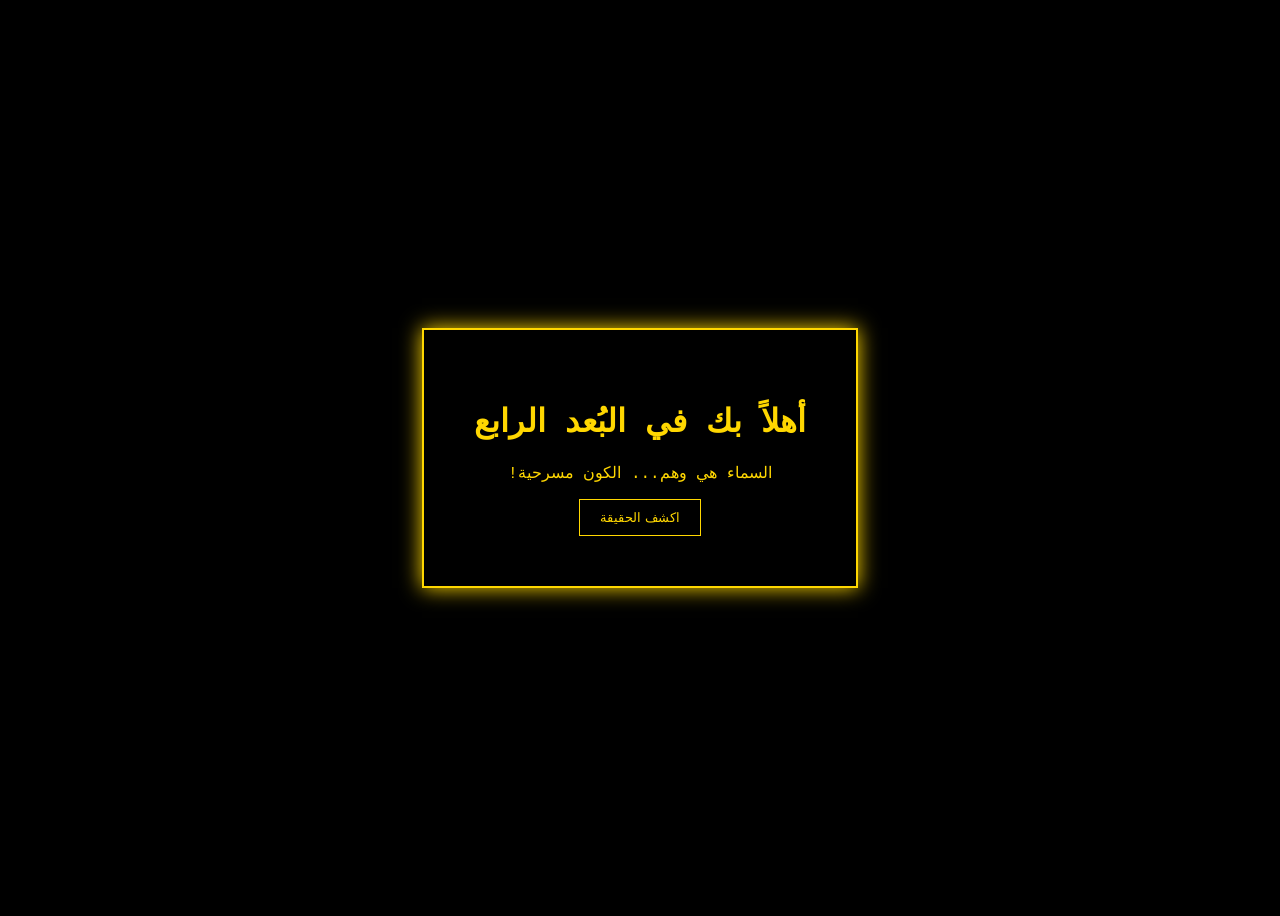
==== commit 463a212f: "Update index.html" ====
--- a/index.html
+++ b/index.html
@@ -13,6 +13,9 @@
         <p class="warning"> السماء هي وهم... الكون مسرحية!</p>
         <button onclick="revealTruth()">اكشف الحقيقة</button>
     </div>
-    <script src="script.js"></script>
+     <script>
+        function revealTruth() {
+            alert("بيل يراقبك من وراء الشاشة!");
+    </script>
 </body>
 </html>
--- a/style.css
+++ b/style.css
@@ -0,0 +1,26 @@
+body {
+    background-color: #000;
+    color: #ffd700; /* أصفر بيل المميز */
+    font-family: 'Courier New', Courier, monospace;
+    display: flex;
+    justify-content: center;
+    align-items: center;
+    height: 100vh;
+    text-align: center;
+    transition: background 0.5s;
+}
+
+.container {
+    border: 2px solid #ffd700;
+    padding: 50px;
+    box-shadow: 0 0 20px #ffd700;
+}
+
+
+button {
+    background: #000;
+    color: #ffd700;
+    border: 1px solid #ffd700;
+    padding: 10px 20px;
+    cursor: pointer;
+}
